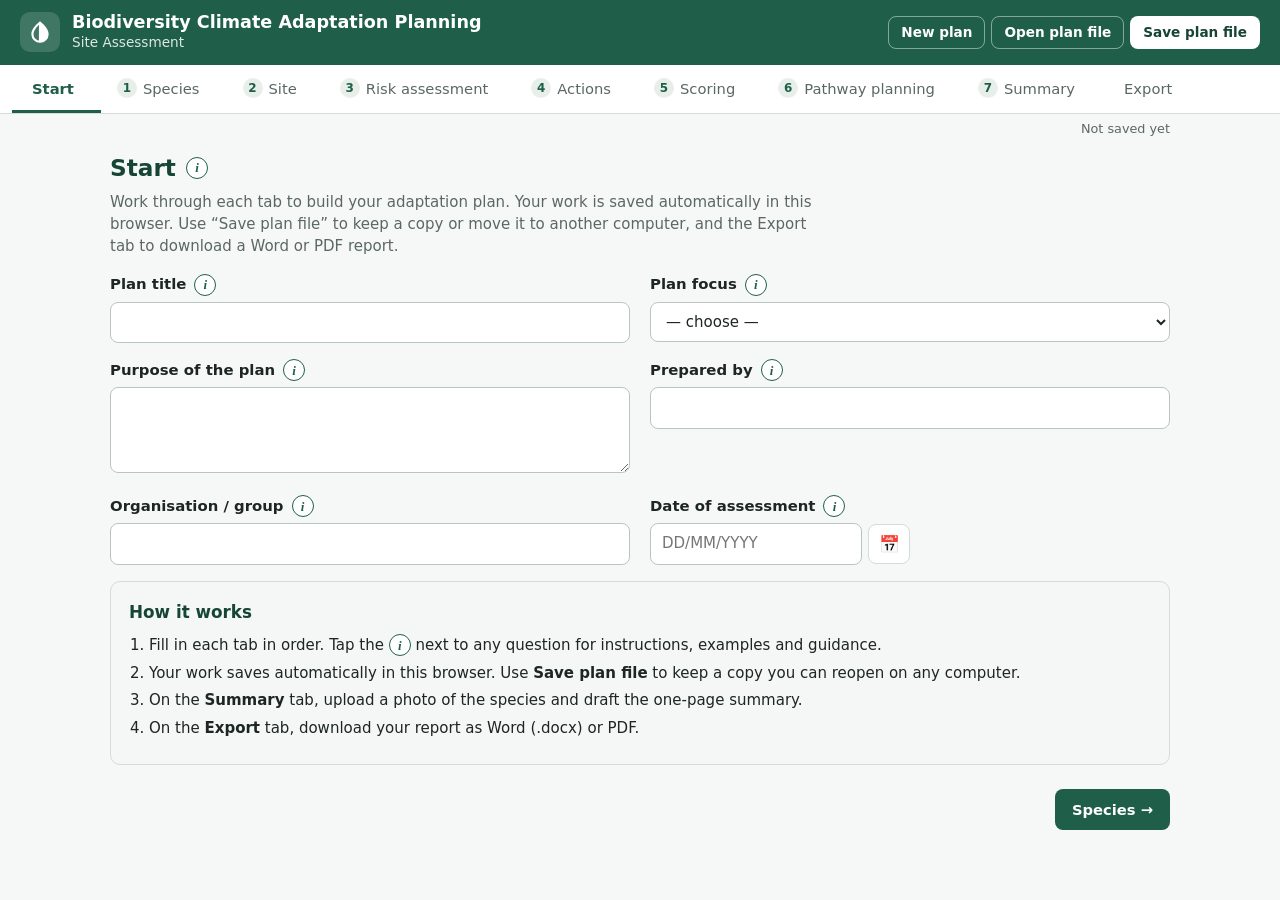
==== index.html @ ee271458 "Biodiversity climate adaptation planning tool Browser-based form that turns the Wet Tropics adaptati" ====
<!DOCTYPE html>
<html lang="en-AU">
<head>
  <meta charset="utf-8">
  <meta http-equiv="refresh" content="0; url=app/">
  <title>Adaptation Planning Tool</title>
</head>
<body>
  <p>Opening the <a href="app/">Biodiversity Climate Adaptation Planning tool</a>…</p>
</body>
</html>
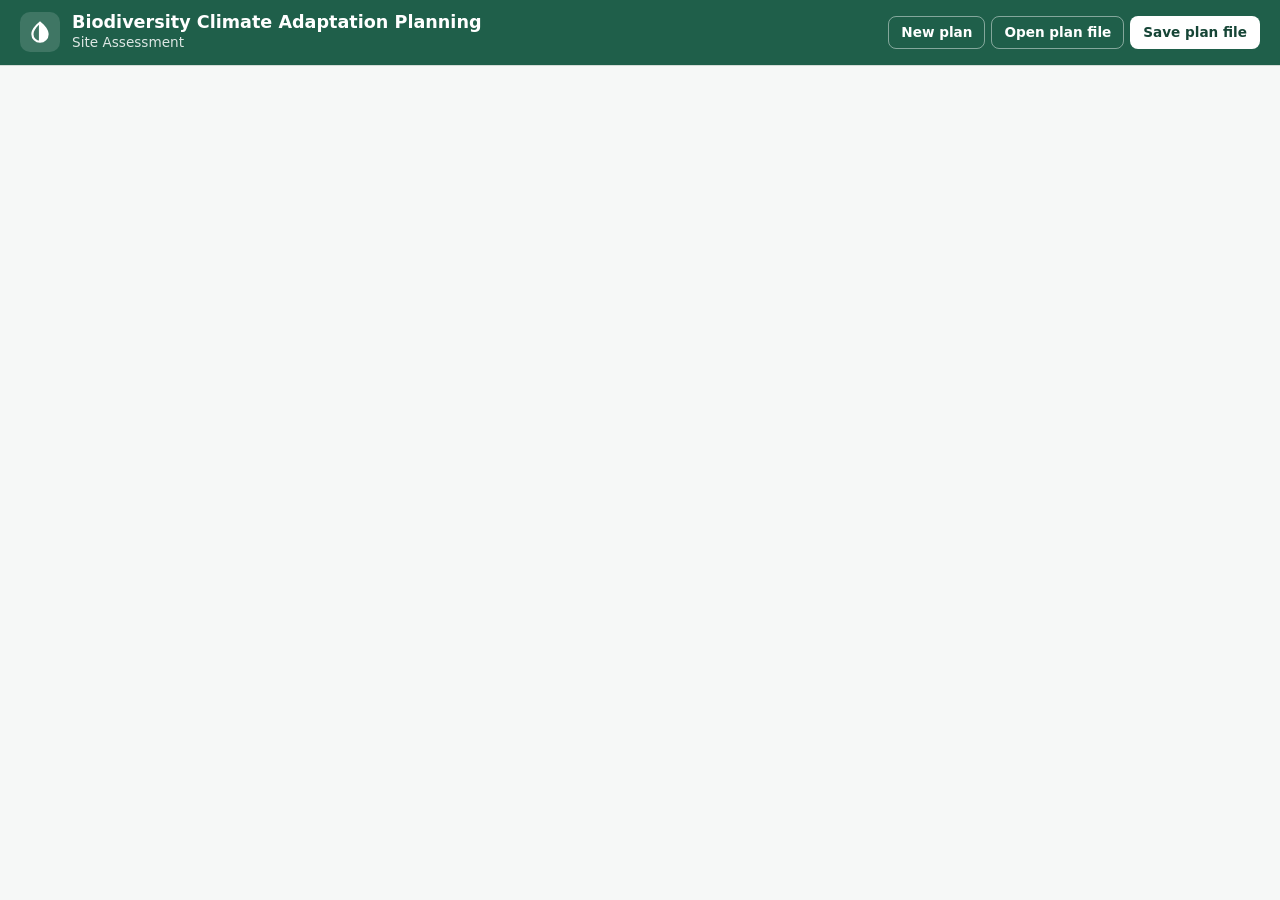
==== commit 4265f7d6: "Add tab icon Co-Authored-By: Claude Opus 5.5 <noreply@anthropic.com>" ====
--- a/index.html
+++ b/index.html
@@ -3,6 +3,7 @@
 <head>
   <meta charset="utf-8">
   <meta http-equiv="refresh" content="0; url=app/">
+  <link rel="icon" href="data:image/svg+xml,%3Csvg xmlns='http://www.w3.org/2000/svg' viewBox='0 0 24 24'%3E%3Crect width='24' height='24' rx='5' fill='%231f5f4a'/%3E%3Cpath fill='%23fff' d='M12 3.5C8 6.8 5.8 10 5.8 13.2a6.2 6.2 0 0 0 12.4 0c0-3.2-2.2-6.4-6.2-9.7Zm0 15.6a4.8 4.8 0 0 1-4.8-4.8c0-2 1.4-4.4 3.9-6.9v11.7h.9Z'/%3E%3C/svg%3E">
   <title>Adaptation Planning Tool</title>
 </head>
 <body>
